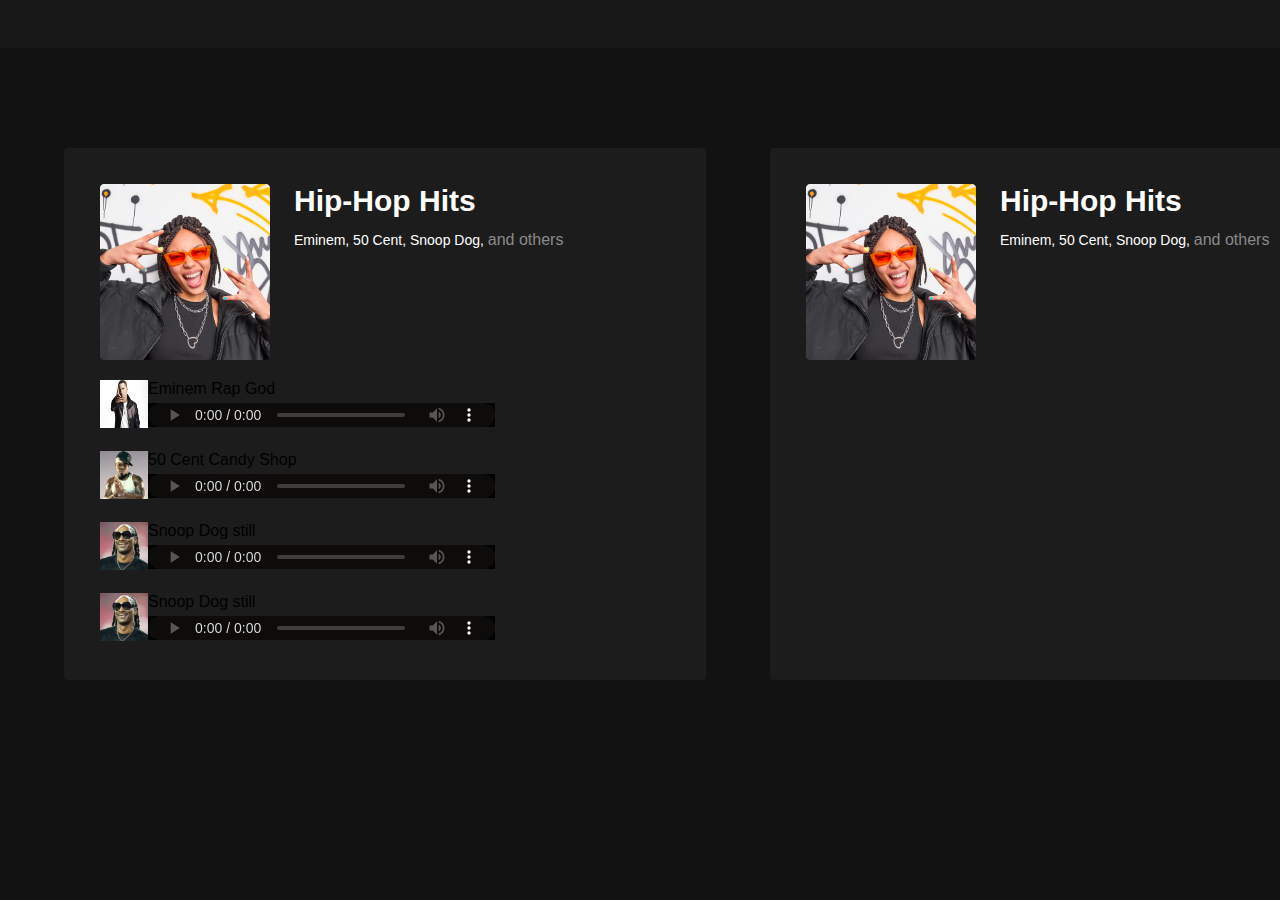
==== index.html @ 10604681 "first commit" ====
<!DOCTYPE html>
<html lang="en">
<head>
    <meta charset="UTF-8">
    <meta name="viewport" content="width=device-width, initial-scale=1.0">
    <title>Document</title>
    <link rel="stylesheet" href="style.css">
    <style>
        @import url('https://fonts.googleapis.com/css2?family=Hedvig+Letters+Sans&family=Roboto+Condensed:wght@100;200;300;400;500;600;700;800;900&display=swap');
      </style>
</head>
<body>
    <div class="header"></div>

  
    
      
    <div class="main-wrapper-playlist">
        
    </div>
            


    
       

 
    <script src="script.js"></script>
</body>
</html>
---- style.css ----
*{
    font-family: 'Roboto', sans-serif;
}
body {
    background: #121212;
    margin: 0;
  }
.gray{
    color: #8A8A8A; 
}

.others{
    color: #8A8A8A;

font-size: 16px;
font-style: normal;
font-weight: 400;
line-height: 24px;
}


 
  audio {
    filter: invert(1);
    width: 347px;
    height: 24px;
    margin-top: 5px;
    background-color: white;
  }

 
  
  .my-playlist {
    color: #FFF;
    font-size: 30px;
    font-style: normal;
    font-weight: 700;
    line-height: normal;
    margin-left: 64px;
  }
  .name-playlist{
    color:#FFF
  }
  .wrapperDeskrAndVolume{
    
  }
  .playlist-img {
    width: 48px;
    height: 48px;
  }
  .all-time-track{
    color: #8A8A8A;
margin-top: 10px;
font-size: 14px;
font-style: normal;
font-weight: 400;
line-height: 24px; /* 171.429% */
  }
  .header {
    height: 48px;
    flex-shrink: 0;
    background: rgba(26, 26, 26, 0.80);
    backdrop-filter: blur(10px);
  }
  
  .track-now {
    display: flex;
    justify-content: flex-start;
    gap: 24px;
  }
  
 
  
  .wrapper-title-element {
    padding: 36px;
    width: 570px;
    
    flex-shrink: 0;
    border-radius: 4px;
    background: #1C1C1C;
    margin-left: 64px;
  }
  
  .performer-list {
    color: #FFF;
  margin-top: 10px;
    font-size: 14px;
    font-style: normal;
    font-weight: 500;
    line-height: 24px; /* 171.429% */
  }
  
  .name-playlist {
    color: #FFF;

    font-size: 30px;
    font-style: normal;
    font-weight: 700;
    line-height: normal;
  }
  
  .performers  {
    color: #FFF;
   display: flex;
   gap: 5px;
    font-size: 16px;
    font-style: normal;
    font-weight: 400;
    line-height: 24px; /* 150% */
  }
  .main-wrapper-playlist{
    display: flex;
   margin-top: 100px;

  }
  .playlist {
    margin-top: 20px;
  
  }
.wrapperTracks{
  display: flex;
  margin-top: 20px;
}
  
.performer  {
    margin-top: 5px;
    color:#FFF;
}
.track{
    margin-top: 5px;
}
.wrapper-track{
    margin-left: 10px;
}

.wrapper-playlist{
    margin-top: 20px;
    display: flex;
    flex-direction: row-reverse;
    gap: 5px;
}
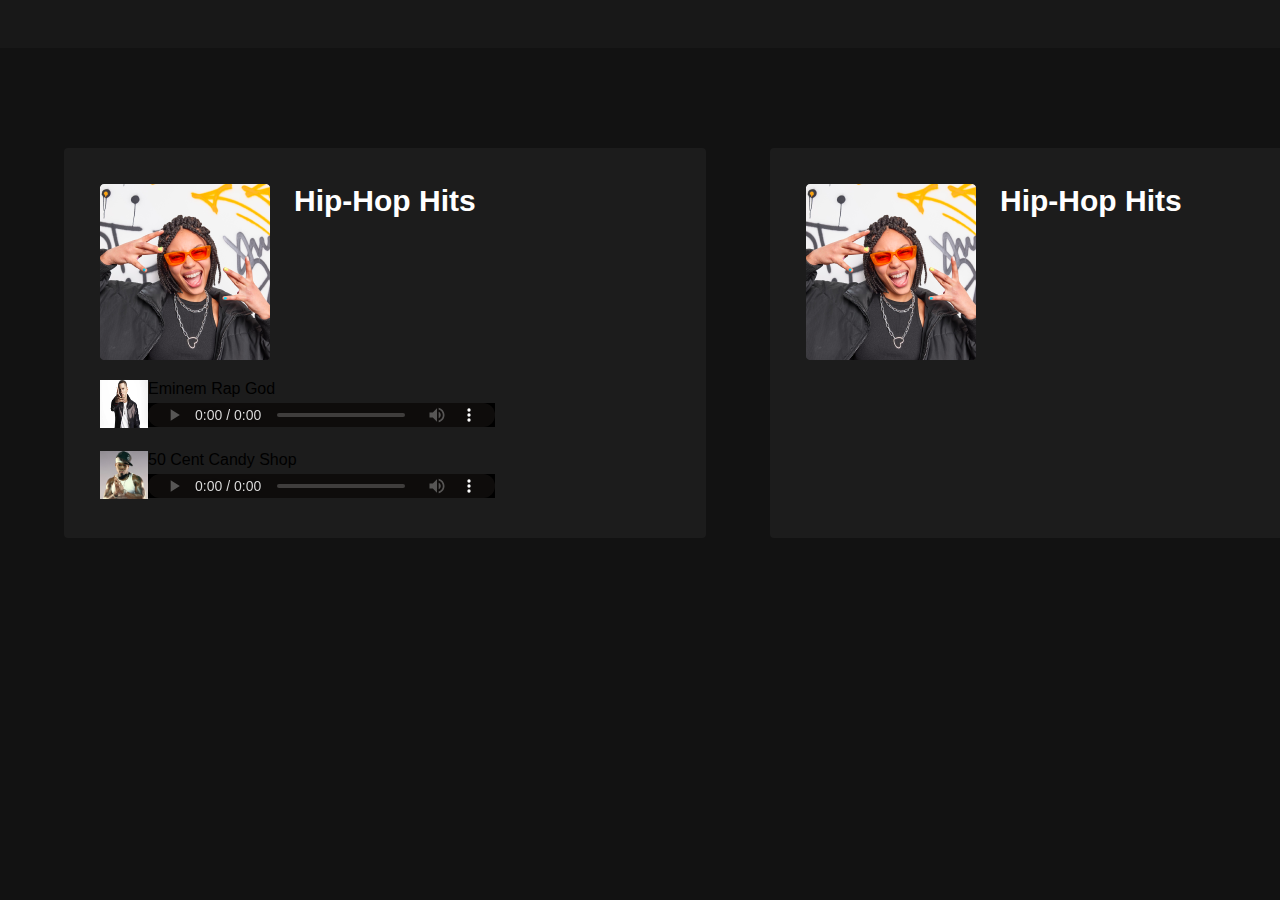
==== commit 2c75b470: "new dataBase and render tracks" ====
--- a/index.html
+++ b/index.html
@@ -11,20 +11,9 @@
 </head>
 <body>
     <div class="header"></div>
-
-  
-    
-      
-    <div class="main-wrapper-playlist">
-        
-    </div>
+        <div class="main-wrapper-playlist">
             
-
-
-    
-       
-
- 
+        </div>
     <script src="script.js"></script>
 </body>
 </html>
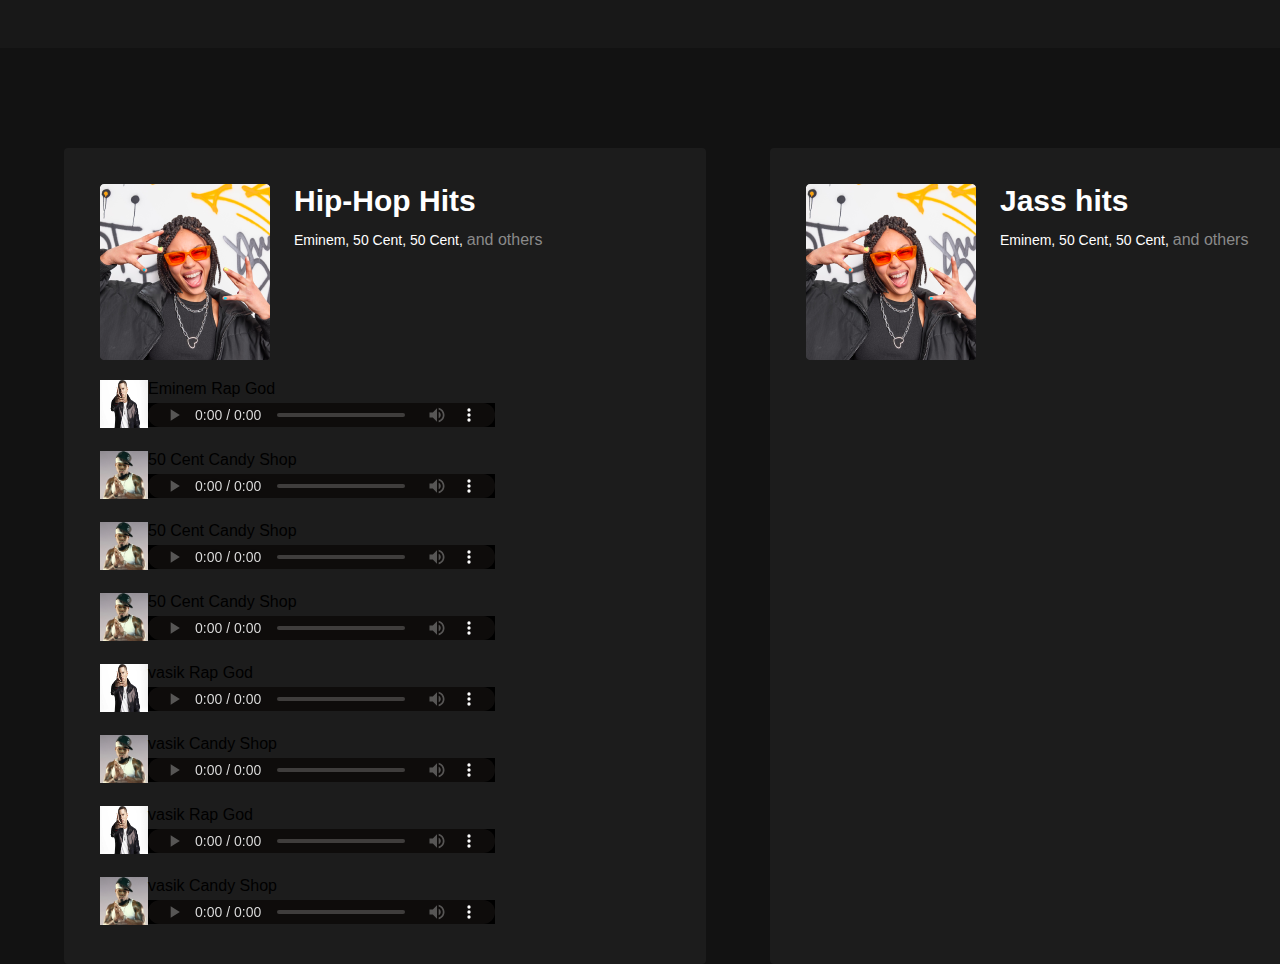
==== commit 5b5bee5c: "Oleh" ====
--- a/index.html
+++ b/index.html
@@ -14,7 +14,7 @@
         <div class="main-wrapper-playlist">
             
         </div>
-    <script src="script.js"></script>
+    <script type="module" src="script.js"></script>
 </body>
 </html>
 
--- a/style.css
+++ b/style.css
@@ -74,7 +74,7 @@
   .wrapper-title-element {
     padding: 36px;
     width: 570px;
-    
+     
     flex-shrink: 0;
     border-radius: 4px;
     background: #1C1C1C;
@@ -113,7 +113,7 @@
    margin-top: 100px;
 
   }
-  .playlist {
+  .playlist_0 {
     margin-top: 20px;
   
   }
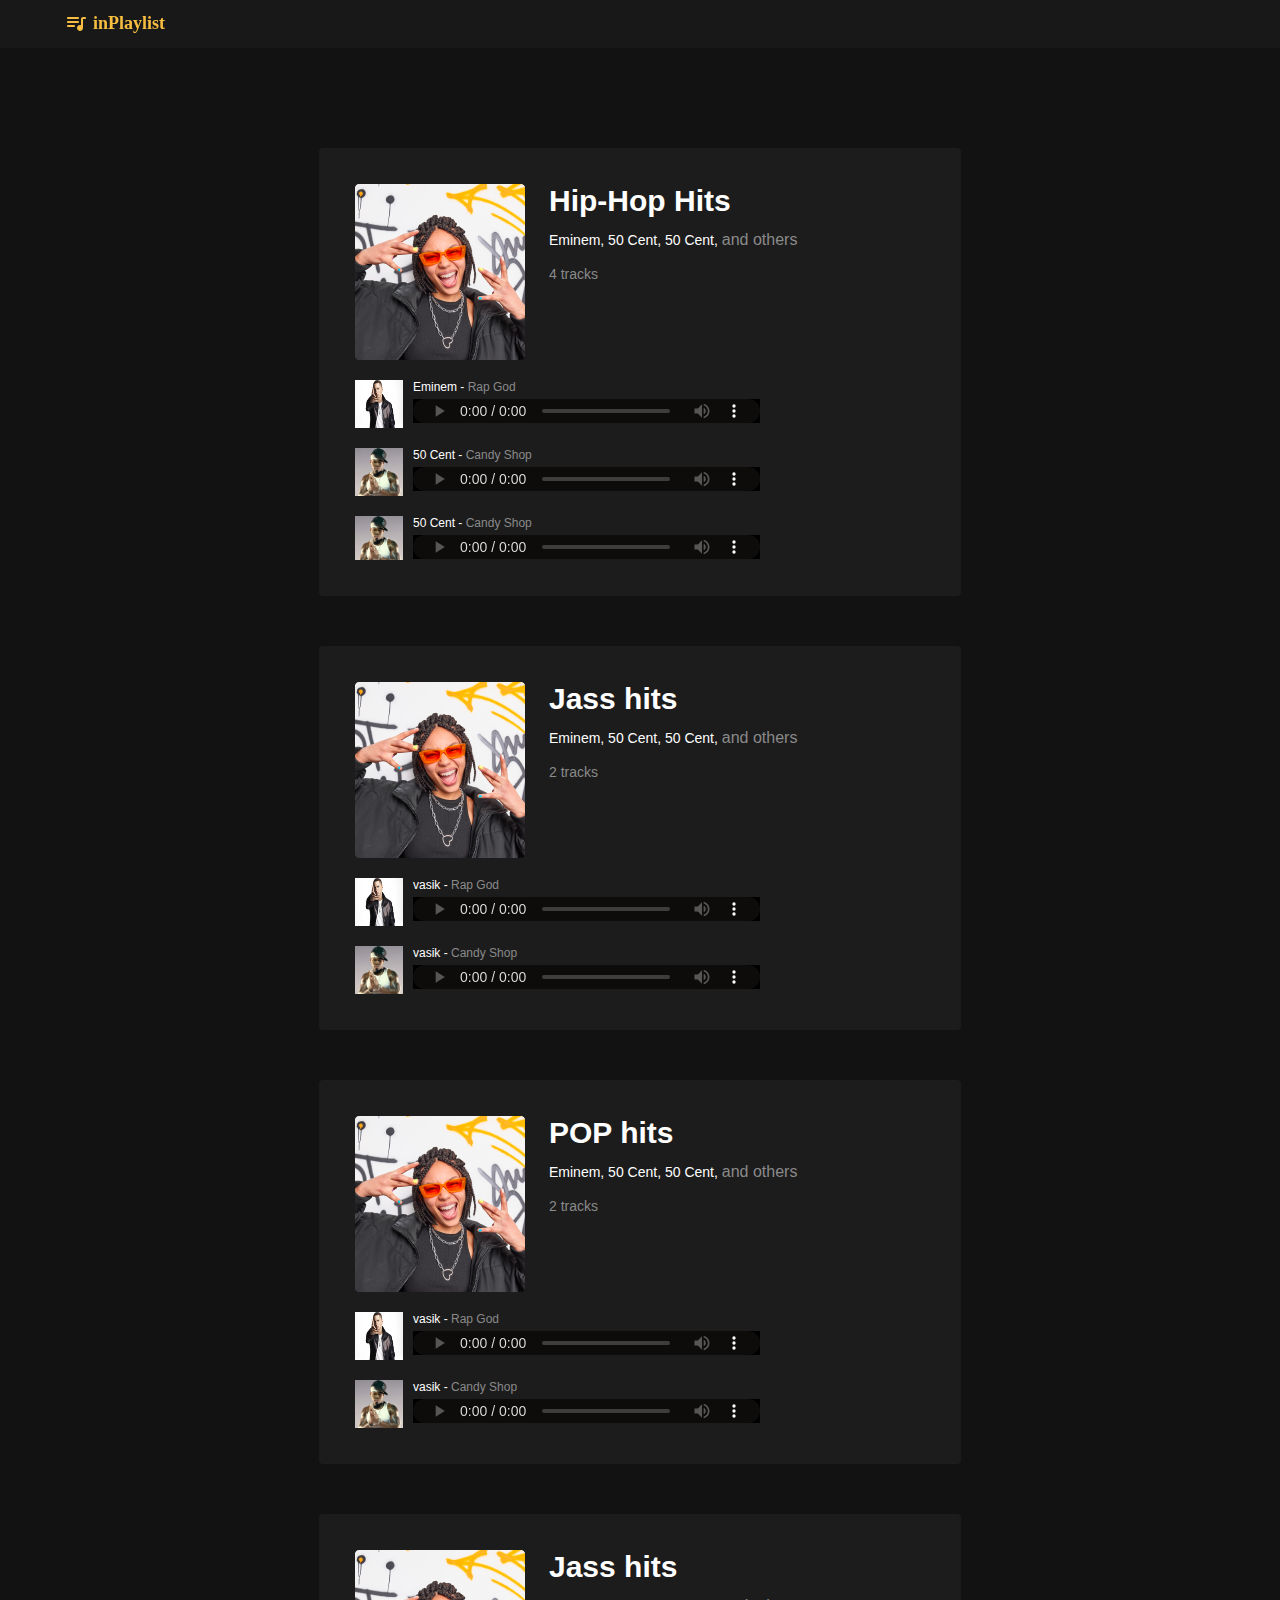
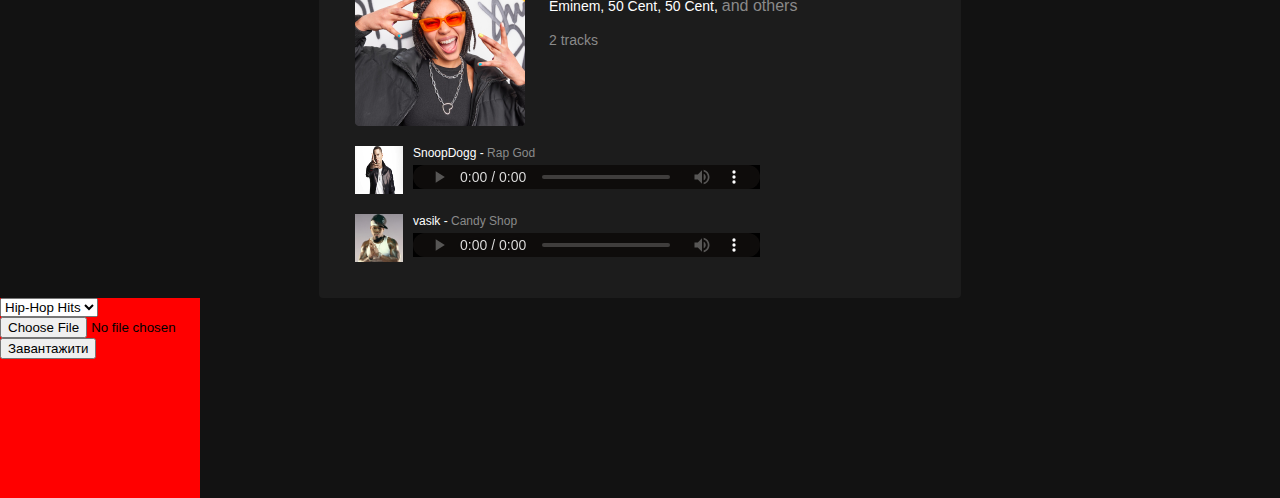
==== commit 8572a3b3: "add modal window" ====
--- a/index.html
+++ b/index.html
@@ -10,10 +10,20 @@
       </style>
 </head>
 <body>
-    <div class="header"></div>
+    <div class="header">
+        <div class="header-wrapper">
+            <svg xmlns="http://www.w3.org/2000/svg" width="24" height="24" viewBox="0 0 24 24" fill="none">
+                <path d="M14 6H4C3.45 6 3 6.45 3 7C3 7.55 3.45 8 4 8H14C14.55 8 15 7.55 15 7C15 6.45 14.55 6 14 6ZM14 10H4C3.45 10 3 10.45 3 11C3 11.55 3.45 12 4 12H14C14.55 12 15 11.55 15 11C15 10.45 14.55 10 14 10ZM4 16H10C10.55 16 11 15.55 11 15C11 14.45 10.55 14 10 14H4C3.45 14 3 14.45 3 15C3 15.55 3.45 16 4 16ZM19 6C17.9 6 17 6.9 17 8V14.18C16.69 14.07 16.35 14 16 14C14.16 14 12.72 15.64 13.05 17.54C13.26 18.75 14.25 19.74 15.46 19.95C17.36 20.28 19 18.84 19 17V8H21C21.55 8 22 7.55 22 7C22 6.45 21.55 6 21 6H19Z" fill="#F6BD41"/>
+              </svg>
+              <p> inPlaylist</p>
+        </div>
+        
+    </div>
         <div class="main-wrapper-playlist">
             
         </div>
+
+        
     <script type="module" src="script.js"></script>
 </body>
 </html>
--- a/style.css
+++ b/style.css
@@ -5,10 +5,49 @@
     background: #121212;
     margin: 0;
   }
+.header-wrapper {
+  display: flex;
+  align-items: center;
+  margin-left: 64px;
+  align-items:center;
+  padding-top: 11px;
+}
+.header-wrapper p {
+  margin: 0 0 0 5px;
+  color: #F6BD41;
+font-family: SF UI Display;
+font-size: 18px;
+font-style: normal;
+font-weight: 700;
+line-height: normal;
+}
 .gray{
     color: #8A8A8A; 
 }
 
+.span-track{
+  color: #8A8A8A;
+
+font-size: 12px;
+font-style: normal;
+font-weight: 400;
+line-height: normal;
+}
+.overflow  {
+  overflow: scroll;
+}
+.playlist-0 {
+  height: 200px;
+  
+}
+
+.wrapperDeskrAndVolume div {
+  color: #FFF;
+  font-size: 12px;
+  font-style: normal;
+  font-weight: 500;
+  line-height: normal;
+}
 .others{
     color: #8A8A8A;
 
@@ -42,19 +81,22 @@
     color:#FFF
   }
   .wrapperDeskrAndVolume{
+    color:#FFF;
+    margin-left: 10px;
     
   }
   .playlist-img {
     width: 48px;
     height: 48px;
   }
+
   .all-time-track{
     color: #8A8A8A;
-margin-top: 10px;
-font-size: 14px;
-font-style: normal;
-font-weight: 400;
-line-height: 24px; /* 171.429% */
+    margin-top: 10px;
+    font-size: 14px;
+    font-style: normal;
+    font-weight: 400;
+    line-height: 24px; /* 171.429% */
   }
   .header {
     height: 48px;
@@ -78,7 +120,7 @@
     flex-shrink: 0;
     border-radius: 4px;
     background: #1C1C1C;
-    margin-left: 64px;
+   
   }
   
   .performer-list {
@@ -110,13 +152,17 @@
   }
   .main-wrapper-playlist{
     display: flex;
+    margin-top: 100px;
+    flex-wrap: wrap;
+    flex-direction: row;
+    justify-content: center;
    margin-top: 100px;
+   gap: 50px;
+
 
   }
-  .playlist_0 {
-    margin-top: 20px;
+ 
   
-  }
 .wrapperTracks{
   display: flex;
   margin-top: 20px;
@@ -139,4 +185,11 @@
     flex-direction: row-reverse;
     gap: 5px;
 }
-  +
+
+.modalSave{
+  width: 200px;
+  height: 200px;
+  background-color: red;
+
+}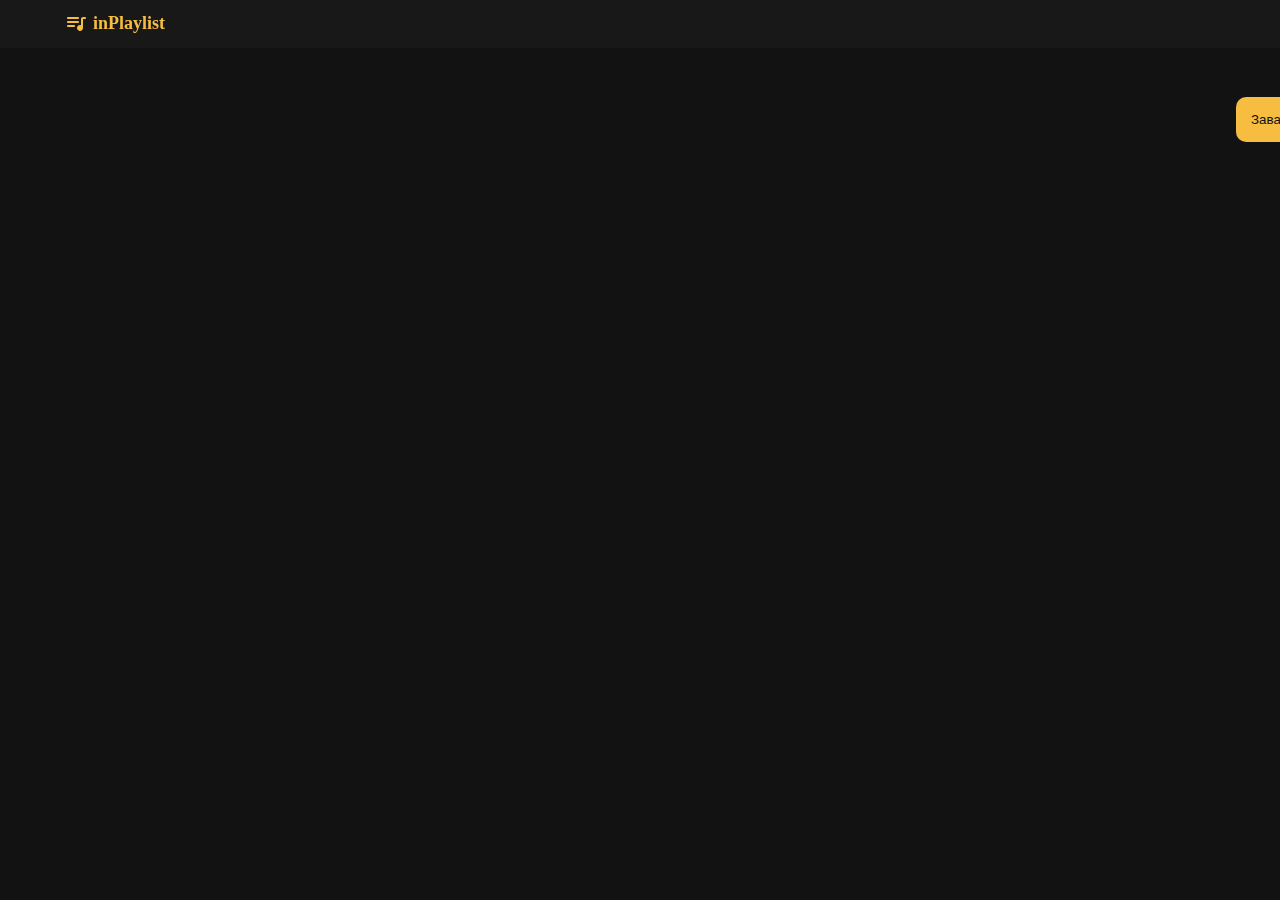
==== commit 65413029: "styles window Track. Add number counter" ====
--- a/index.html
+++ b/index.html
@@ -19,6 +19,9 @@
         </div>
         
     </div>
+        <div>
+            <button class="button-save">Завантажити трек</button>
+        </div>
         <div class="main-wrapper-playlist">
             
         </div>
--- a/style.css
+++ b/style.css
@@ -188,8 +188,105 @@
 
 
 .modalSave{
-  width: 200px;
+  z-index: 1;
+  display: none;
+  width: 300px;
   height: 200px;
-  background-color: red;
-
+  background-color:#f6bd41 ;
+  border-radius: 11px;
+  flex-direction: column;
+  justify-content: center;
+  align-items: center;
+  gap: 20px;
+  position: fixed;
+  top: 193px;
+  left: 563px;
+
+}
+
+.modalSave input {
+  color:#4a4a4a;
+}
+.modalSave img {
+  position: absolute; /* або position: fixed; залежно від потреб */
+  right: 10px;
+  top: 10px;
+  width: 15px;
+  height: 15px;
+}
+
+.modalSave button {
+ 
+  background-color:#fff;
+  color:  #121212;
+  border:none; 
+  border-radius:10px; 
+  padding:15px;
+  min-height:30px; 
+  min-width: 120px;
+}
+.selectPlaylists{
+
+  display: block; 
+font-size: 16px; 
+font-family: sans-serif; 
+font-weight: 700; 
+color: #444; 
+line-height: 1.3; 
+padding: .6em 1.4em .5em .8em; 
+
+max-width: 100%; 
+box-sizing: border-box; 
+margin: 0; 
+border: 1px solid #aaa;
+ box-shadow: 0 1px 0 1px rgba(0,0,0,.04); 
+border-radius: .5em;
+ -moz-appearance: none;
+ -webkit-appearance: none;
+ appearance: none;
+ background-color: #fff; 
+background-image: url('data:image/svg+xml;charset=US-ASCII,%3Csvg%20xmlns%3D%22http%3A%2F%2Fwww.w3.org%2F2000%2Fsvg%22%20width%3D%22292.4%22%20height%3D%22292.4%22%3E%3Cpath%20fill%3D%22%23007CB2%22%20d%3D%22M287%2069.4a17.6%2017.6%200%200%200-13-5.4H18.4c-5%200-9.3%201.8-12.9%205.4A17.6%2017.6%200%200%200%200%2082.2c0%205%201.8%209.3%205.4%2012.9l128%20127.9c3.6%203.6%207.8%205.4%2012.8%205.4s9.2-1.8%2012.8-5.4L287%2095c3.5-3.5%205.4-7.8%205.4-12.8%200-5-1.9-9.2-5.5-12.8z%22%2F%3E%3C%2Fsvg%3E'), linear-gradient(to bottom, #ffffff 0%,#e5e5e5 100%); 
+background-repeat: no-repeat, repeat;
+background-position: right .7em top 50%, 0 0;
+background-size: .65em auto, 100%; 
+} 
+ .select-css::-ms-expand { display: none; } 
+ .select-css:hover { border-color: #888; } 
+ .select-css:focus { border-color: #aaa; 
+ box-shadow: 0 0 1px 3px rgba(59, 153, 252, .7);
+ box-shadow: 0 0 0 3px -moz-mac-focusring; 
+color: #222;
+ outline: none; 
+} 
+ .select-css option { font-weight:normal; } 
+ *[dir="rtl"] .select-css, :root:lang(ar) .select-css, :root:lang(iw) .select-css { 
+background-position: left .7em top 50%, 0 0; 
+padding: .6em .8em .5em 1.4em; 
+}
+.button-save {
+  background-color: #f6bd41;
+  color: #121212;
+  border: none;
+  border-radius: 10px;
+  padding: 15px;
+  min-height: 30px;
+  min-width: 120px;
+  position: relative;
+  left: 1236px;
+  top: 49px;
+
+}
+
+.opasity{
+  display: none;
+  width: 100%;
+  top: 0;
+  height: 100%;
+  background-color: black;
+  opacity: 0.8;
+  position: fixed;
+  z-index: 0;
+}
+.active {
+  display: flex;
 }